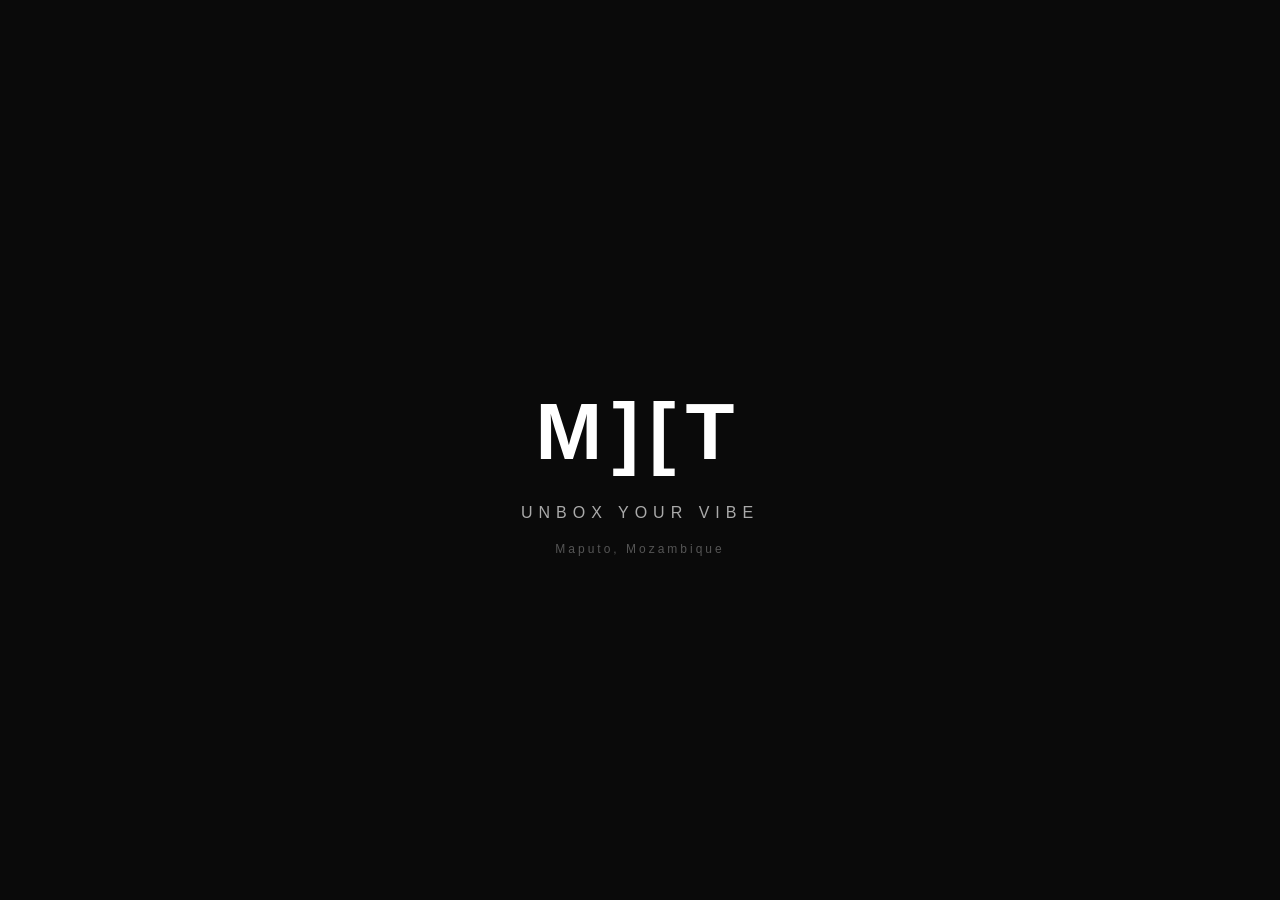
==== index.html @ 8df7beac "estrutura inicial do site M][T" ====
<!DOCTYPE html>
<html>
  <head>
    <title>M][T</title>
    <link rel="stylesheet" href="style.css">
  </head>
  <body>
    <h1>M][T</h1>
    <p class="slogan">UNBOX YOUR VIBE</p>
    <p class="origem">Maputo, Mozambique</p>
  </body>
</html>
---- style.css ----
body {
  background-color: #0A0A0A;
  color: white;
  font-family: Arial, sans-serif;
  text-align: center;
  margin: 0;
  padding: 0;
  display: flex;
  flex-direction: column;
  align-items: center;
  justify-content: center;
  height: 100vh;
}

h1 {
  font-size: 80px;
  letter-spacing: 10px;
  font-weight: bold;
  margin-bottom: 10px;
}

.slogan {
  font-size: 16px;
  letter-spacing: 6px;
  color: #AAAAAA;
  margin-bottom: 8px;
}

.origem {
  font-size: 12px;
  letter-spacing: 3px;
  color: #555555;
}
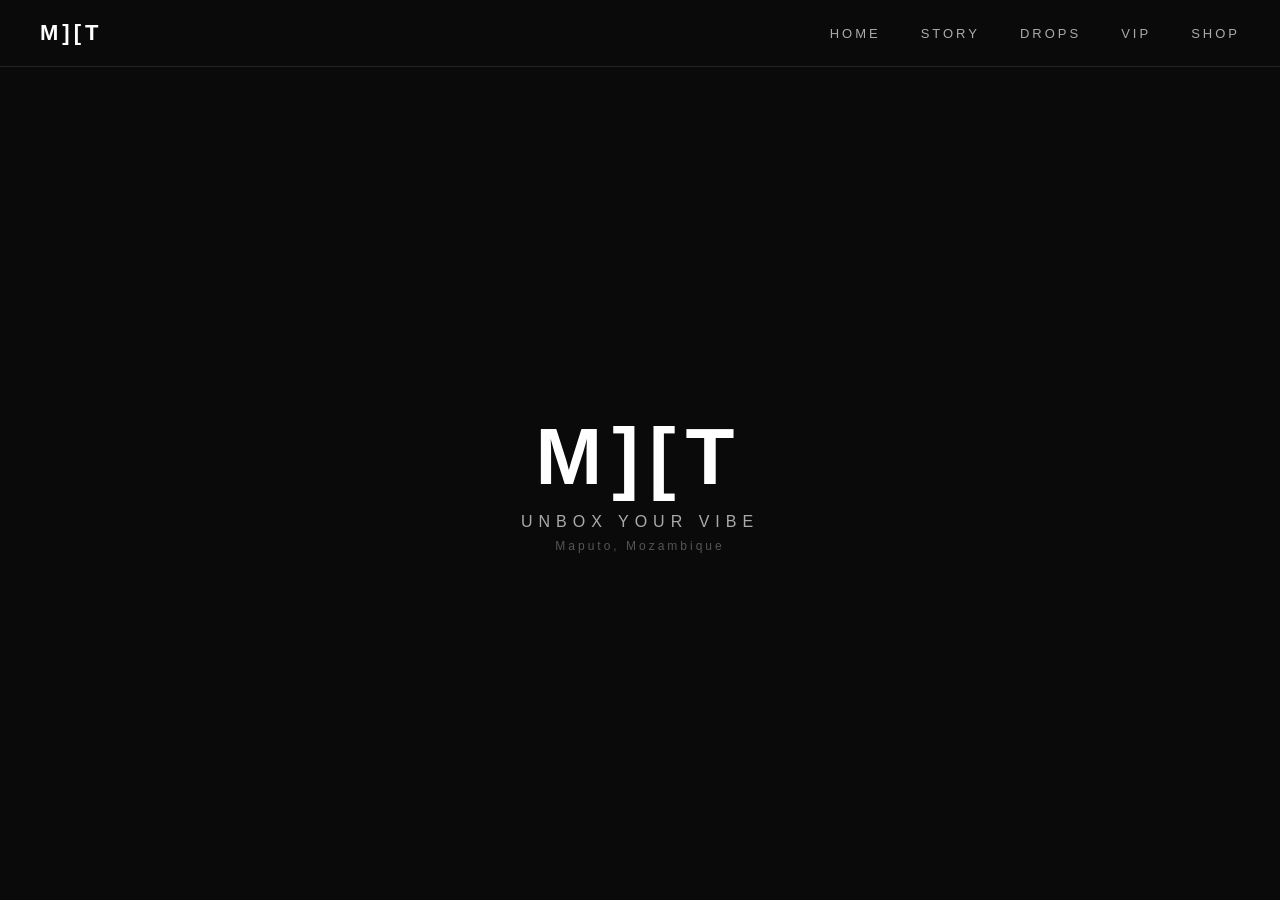
==== commit 60ef9dd4: "adicionar navegacao e hero section" ====
--- a/index.html
+++ b/index.html
@@ -5,8 +5,25 @@
     <link rel="stylesheet" href="style.css">
   </head>
   <body>
-    <h1>M][T</h1>
-    <p class="slogan">UNBOX YOUR VIBE</p>
-    <p class="origem">Maputo, Mozambique</p>
+
+    <!-- BARRA DE NAVEGAÇÃO -->
+    <nav>
+      <div class="logo-nav">M][T</div>
+      <ul>
+        <li><a href="#">Home</a></li>
+        <li><a href="#">Story</a></li>
+        <li><a href="#">Drops</a></li>
+        <li><a href="#">VIP</a></li>
+        <li><a href="#">Shop</a></li>
+      </ul>
+    </nav>
+
+    <!-- CONTEÚDO PRINCIPAL -->
+    <div class="hero">
+      <h1>M][T</h1>
+      <p class="slogan">UNBOX YOUR VIBE</p>
+      <p class="origem">Maputo, Mozambique</p>
+    </div>
+
   </body>
 </html>
--- a/style.css
+++ b/style.css
@@ -1,15 +1,58 @@
+/* GERAL */
+* {
+  margin: 0;
+  padding: 0;
+  box-sizing: border-box;
+}
+
 body {
   background-color: #0A0A0A;
   color: white;
   font-family: Arial, sans-serif;
-  text-align: center;
-  margin: 0;
-  padding: 0;
+}
+
+/* NAVEGAÇÃO */
+nav {
+  display: flex;
+  justify-content: space-between;
+  align-items: center;
+  padding: 20px 40px;
+  border-bottom: 1px solid #222222;
+}
+
+.logo-nav {
+  font-size: 22px;
+  font-weight: bold;
+  letter-spacing: 4px;
+  color: white;
+}
+
+nav ul {
+  list-style: none;
+  display: flex;
+  gap: 40px;
+}
+
+nav ul li a {
+  color: #AAAAAA;
+  text-decoration: none;
+  font-size: 13px;
+  letter-spacing: 3px;
+  text-transform: uppercase;
+}
+
+nav ul li a:hover {
+  color: white;
+}
+
+/* HERO — CENTRO DA PÁGINA */
+.hero {
   display: flex;
   flex-direction: column;
   align-items: center;
   justify-content: center;
-  height: 100vh;
+  height: calc(100vh - 70px);
+  text-align: center;
 }
 
 h1 {
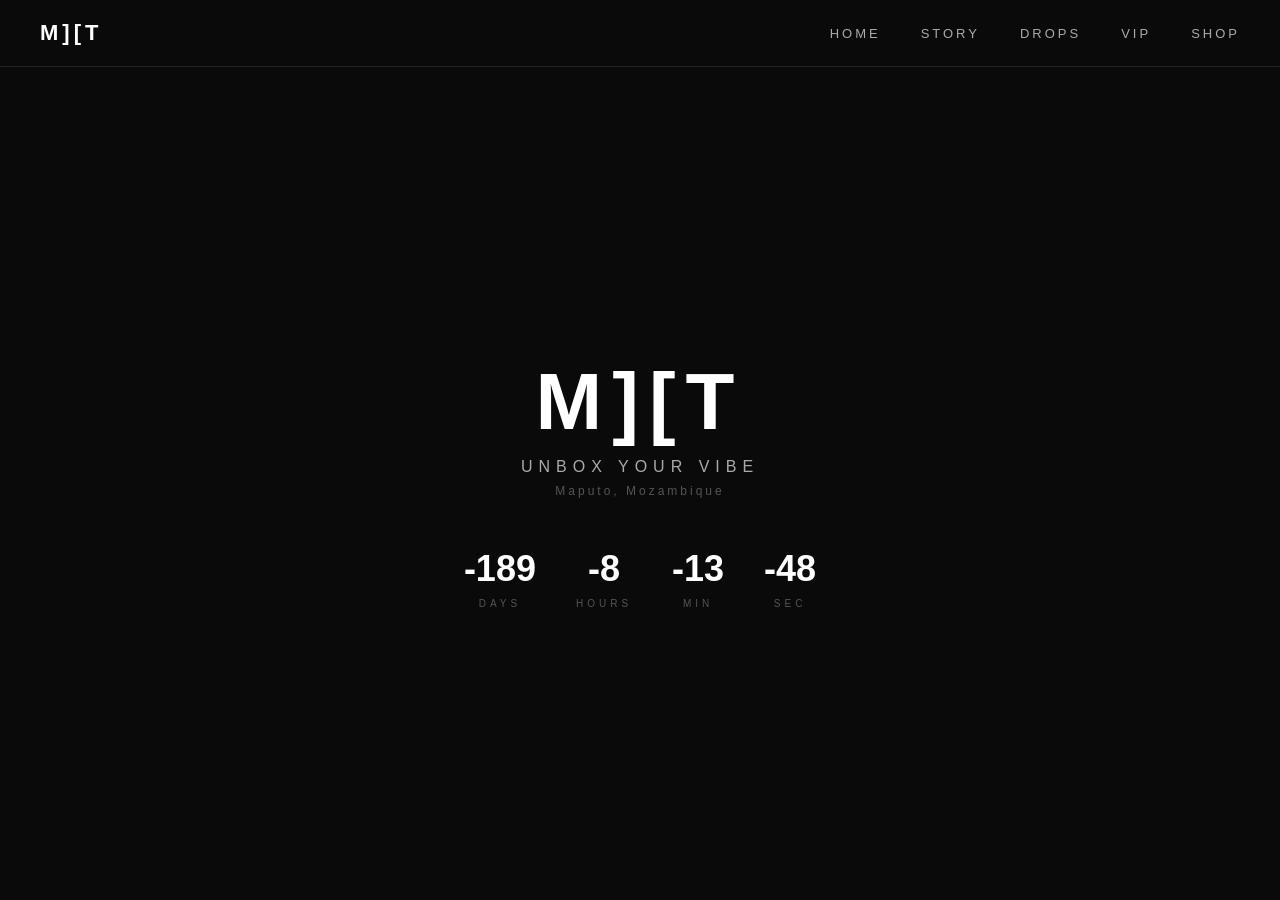
==== commit 82e1414d: "adicionar countdown javascript drop 01" ====
--- a/index.html
+++ b/index.html
@@ -23,7 +23,28 @@
       <h1>M][T</h1>
       <p class="slogan">UNBOX YOUR VIBE</p>
       <p class="origem">Maputo, Mozambique</p>
+
+      <div class="countdown">
+         <div class="count-item">
+      <span id="days">00</span>
+      <p>DAYS</p>
     </div>
+    <div class="count-item">
+      <span id="hours">00</span>
+      <p>HOURS</p>
+    </div>
+    <div class="count-item">
+      <span id="minutes">00</span>
+      <p>MIN</p>
+    </div>
+    <div class="count-item">
+      <span id="seconds">00</span>
+      <p>SEC</p>
+    </div>
+  </div>
 
+
+    </div>
+<script src="script.js"></script>
   </body>
 </html>
--- a/style.css
+++ b/style.css
@@ -73,4 +73,27 @@
   font-size: 12px;
   letter-spacing: 3px;
   color: #555555;
+}
+.countdown {
+  display: flex;
+  gap: 40px;
+  margin-top: 50px;
+}
+
+.count-item {
+  text-align: center;
+}
+
+.count-item span {
+  font-size: 36px;
+  font-weight: bold;
+  color: white;
+  display: block;
+}
+
+.count-item p {
+  font-size: 10px;
+  letter-spacing: 4px;
+  color: #555555;
+  margin-top: 8px;
 }
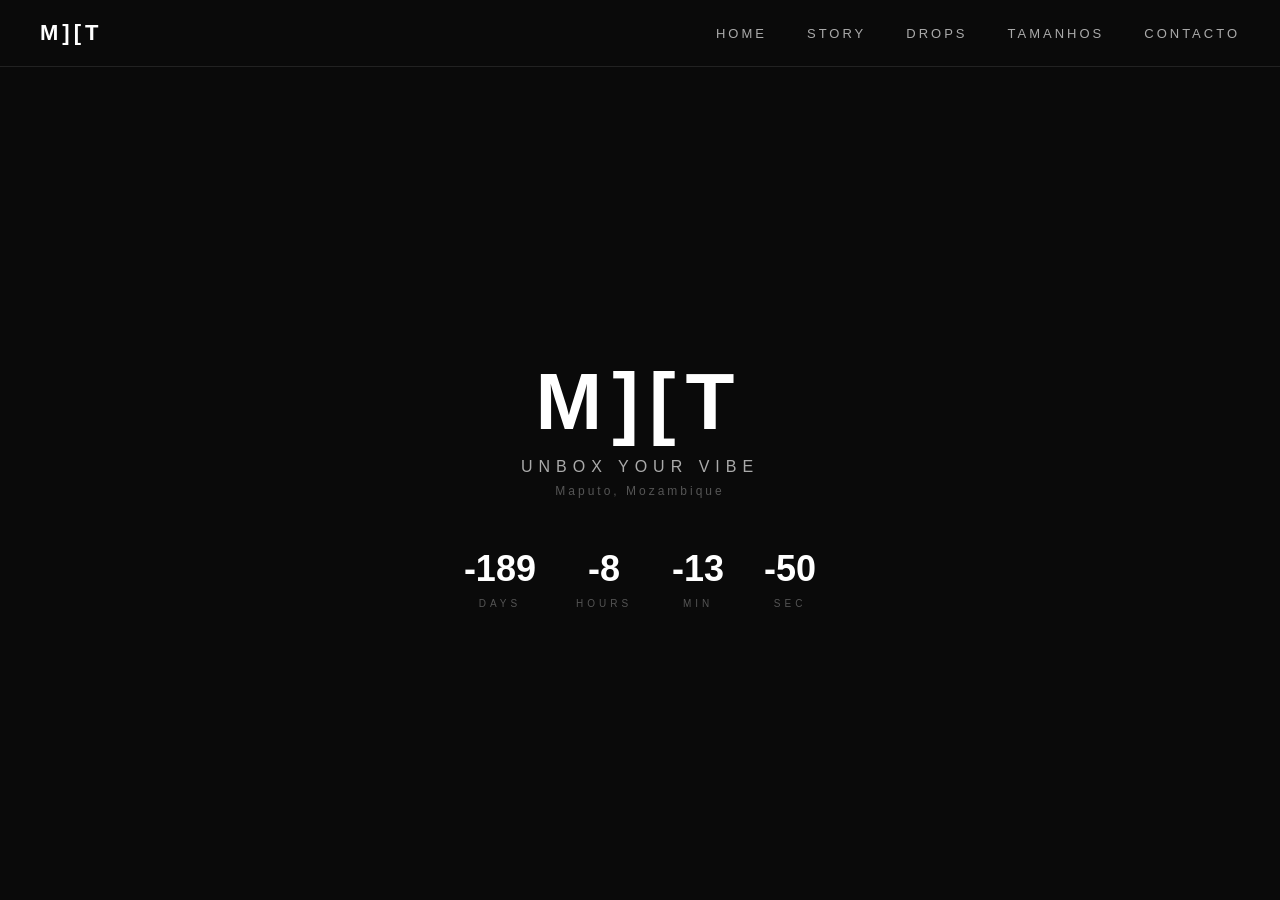
==== commit a1b85c8c: "navegacao completa e link whatsapp drop 01" ====
--- a/index.html
+++ b/index.html
@@ -10,11 +10,11 @@
     <nav>
       <div class="logo-nav">M][T</div>
       <ul>
-        <li><a href="#">Home</a></li>
-        <li><a href="#">Story</a></li>
-        <li><a href="#">Drops</a></li>
-        <li><a href="#">VIP</a></li>
-        <li><a href="#">Shop</a></li>
+        <li><a href="index.html" class="active">Home</a></li>
+        <li><a href="pages/story.html">Story</a></li>
+        <li><a href="pages/drops.html">Drops</a></li>
+        <li><a href="pages/tamanhos.html">Tamanhos</a></li>
+        <li><a href="pages/contacto.html">Contacto</a></li>
       </ul>
     </nav>
 
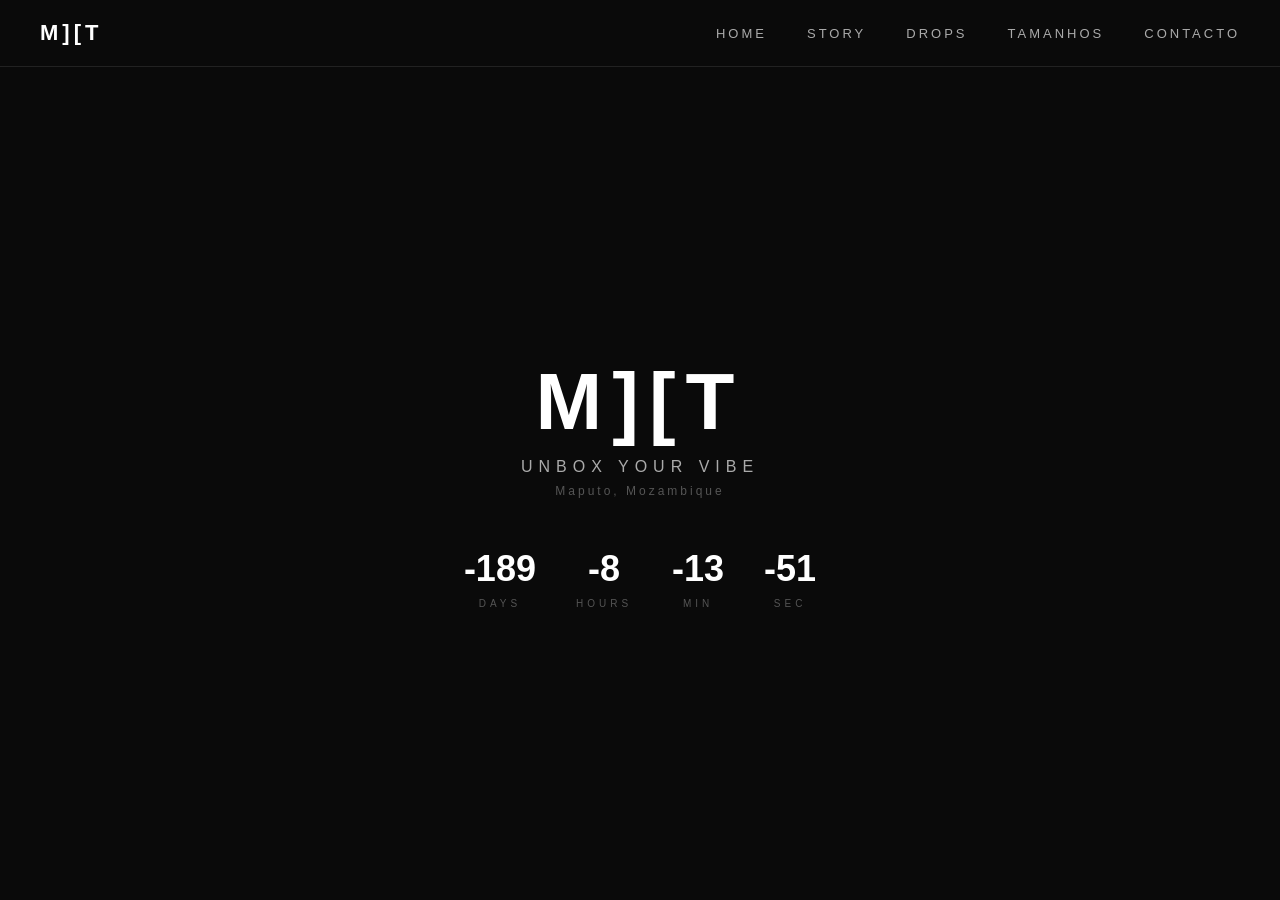
==== commit 0fcecb9f: "adicionar imagens drop 01 e ajuste cards" ====
--- a/index.html
+++ b/index.html
@@ -20,7 +20,7 @@
 
     <!-- CONTEÚDO PRINCIPAL -->
     <div class="hero">
-      <h1>M][T</h1>
+      <h1 id="logo-anim"></h1>
       <p class="slogan">UNBOX YOUR VIBE</p>
       <p class="origem">Maputo, Mozambique</p>
 
